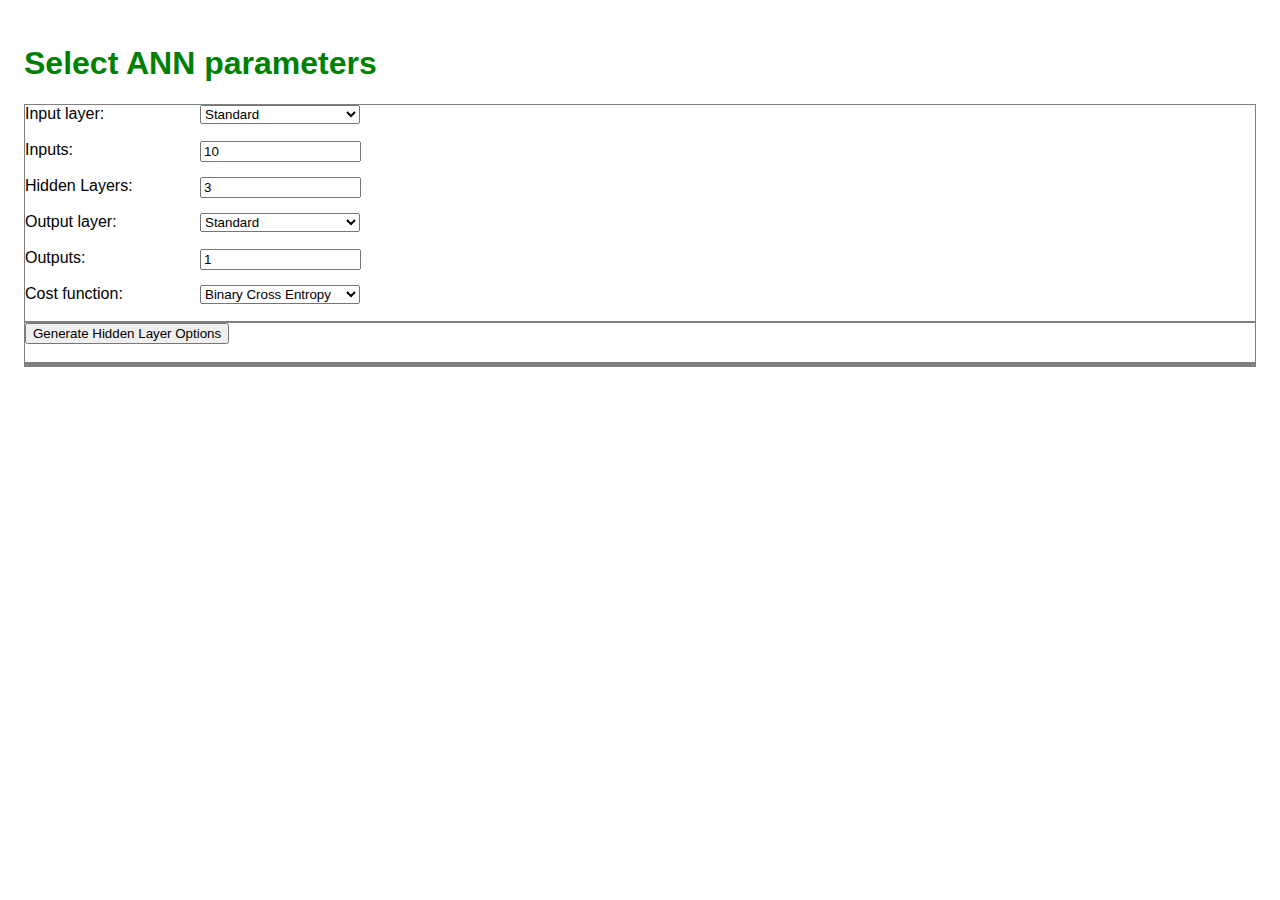
==== index.html @ 8b6ee1b7 "a" ====
<!DOCTYPE html>
<html>
<head>
  <link href="./resources/css/index.css" type="text/css" rel="stylesheet">
  <script src="resources/js/script1.js">
  gen_top_inputs();
  </script>
  <title>
    ANN
  </title>
</head>

<body onload="gen_top_inputs()">

  <h1>Select ANN parameters</h1>

  <div id = first_inputs></div>

  <div id = hidden_layer_options></div>

  <div id = hidden_layer_selection></div>

  <div id = hidden_layer_inputs>

  </div>

</body>
</html>
---- resources/css/index.css ----
* {
  font-family: Helvetica, Arial, sans-serif;
}

body {
  padding: 1em;
}

h1 {
  color: Green;
}

#first_inputs {
  border:1px solid grey;
}

#hidden_layer_options {
  border:1px solid grey;
}

#hidden_layer_selection {
  border:1px solid grey;
}

#hidden_layer_inputs {
  border:1px solid grey;
}

p, li {
  font-size: 18px;
}


a {
  text-decoration: none;
}

select {
  position: absolute;
  left: 0;
  width: 12em;
  margin-left: 15em;
}

input {
  position: absolute;
  left: 0;
  width: 11.5em;
  margin-left: 15em;
}
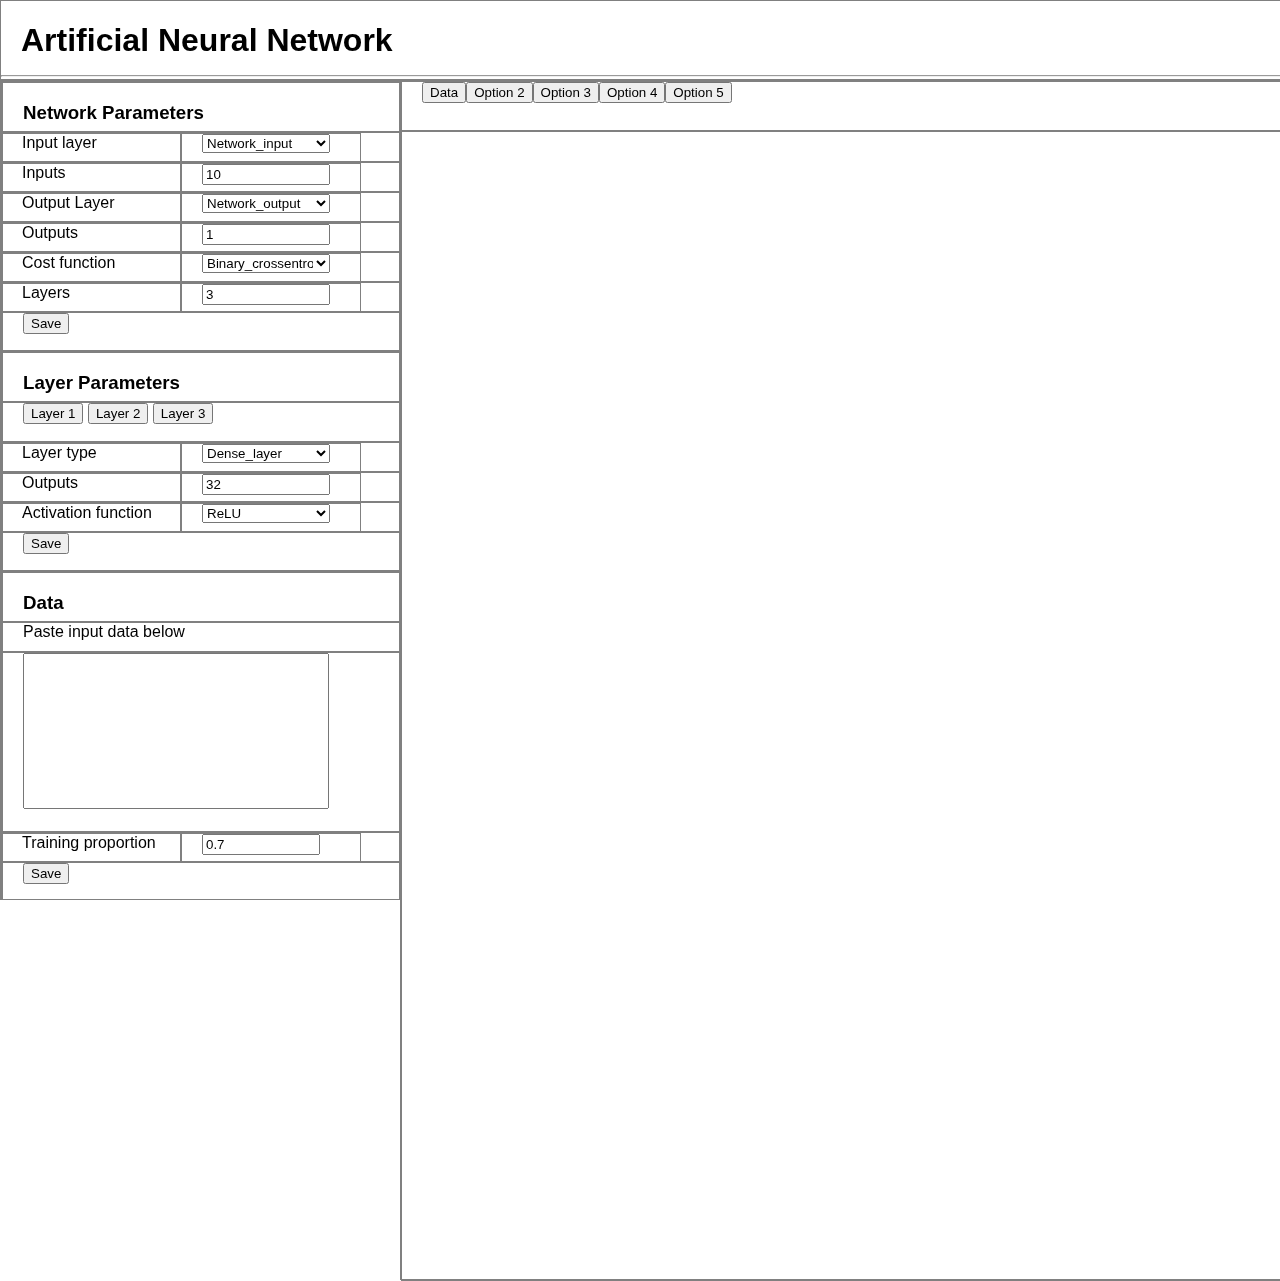
==== commit b56f5b6d: "a" ====
--- a/index.html
+++ b/index.html
@@ -1,28 +1,12 @@
 <!DOCTYPE html>
 <html>
-<head>
-  <link href="./resources/css/index.css" type="text/css" rel="stylesheet">
-  <script src="resources/js/script1.js">
-  gen_top_inputs();
-  </script>
-  <title>
-    ANN
-  </title>
-</head>
+  <head>
+    <title>Artifiical Neural Network</title>
+    <script src="resources/js/struct_tools.js"></script>
+    <script src="resources/js/struct.js"></script>
+    <link href="./resources/css/format.css" type="text/css" rel="stylesheet">
+  </head>
+  <body>
 
-<body onload="gen_top_inputs()">
-
-  <h1>Select ANN parameters</h1>
-
-  <div id = first_inputs></div>
-
-  <div id = hidden_layer_options></div>
-
-  <div id = hidden_layer_selection></div>
-
-  <div id = hidden_layer_inputs>
-
-  </div>
-
-</body>
+  </body>
 </html>
--- a/resources/css/format.css
+++ b/resources/css/format.css
@@ -0,0 +1,12 @@
+div {
+  box-sizing: border-box;
+  border:1px solid grey;
+  font-family: sans-serif;
+  text-indent: 20px;
+
+}
+
+#div1 {
+  border:1px solid grey;
+  background-color: lightblue;
+}
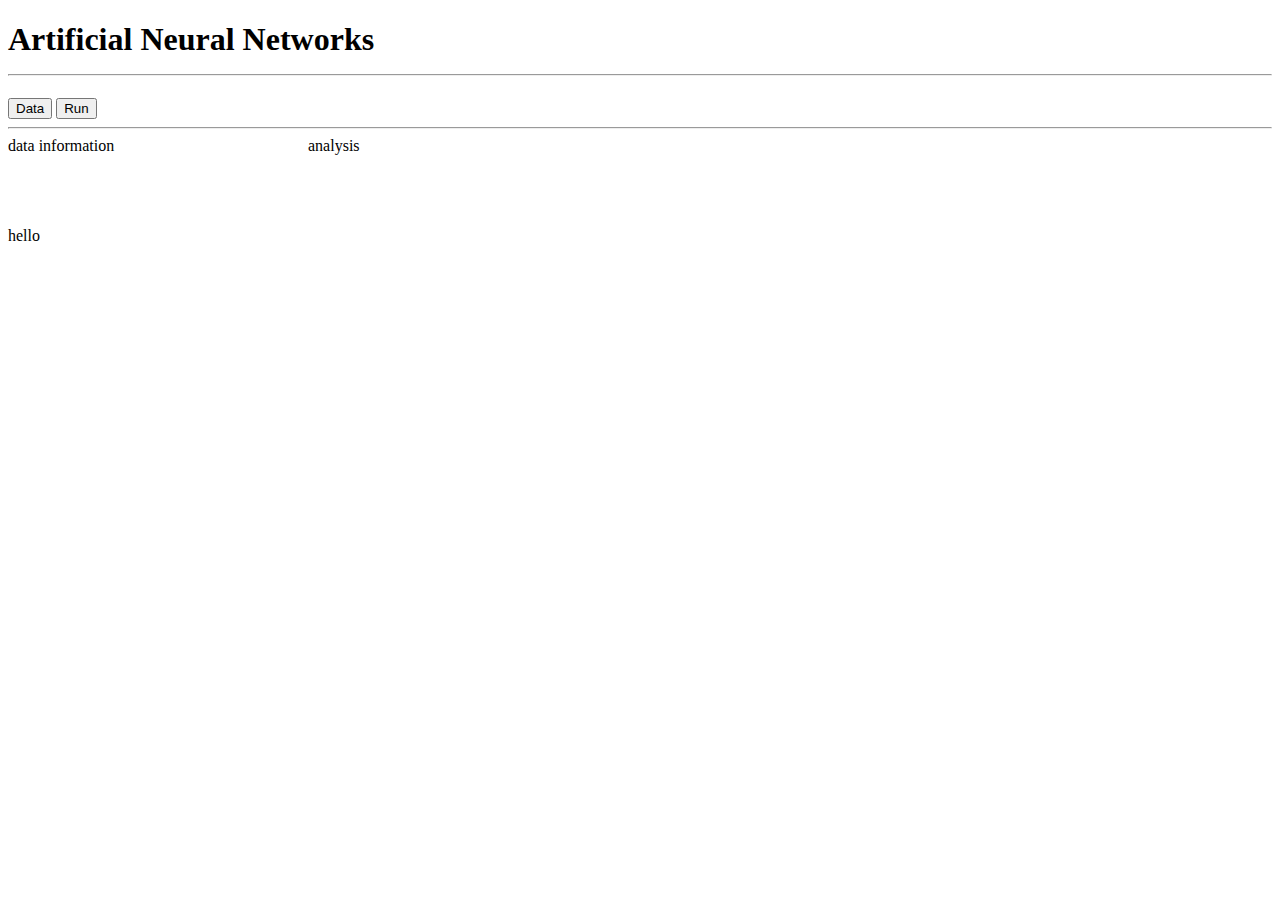
==== commit 46a0c8ff: "a" ====
--- a/index.html
+++ b/index.html
@@ -1,12 +1,29 @@
 <!DOCTYPE html>
 <html>
   <head>
+    <meta name="viewport" content="width=device-width, initial-scale=1">
     <title>Artifiical Neural Network</title>
-    <script src="resources/js/struct_tools.js"></script>
-    <script src="resources/js/struct.js"></script>
     <link href="./resources/css/format.css" type="text/css" rel="stylesheet">
   </head>
   <body>
 
+    <div>
+      <h1>Artificial Neural Networks<hr></h1>
+    </div>
+
+    <div>
+      <button type="button">Data</button>
+      <button type="button">Run</button>
+      <hr>
+    </div>
+
+    <div style = "float: left; width: 300px; max-width: 300px;">
+      data information<br><br><br><br><br>hello
+    </div>
+
+    <div style = "float: left; max-width: 300px;">
+      analysis
+    </div>
+
   </body>
 </html>
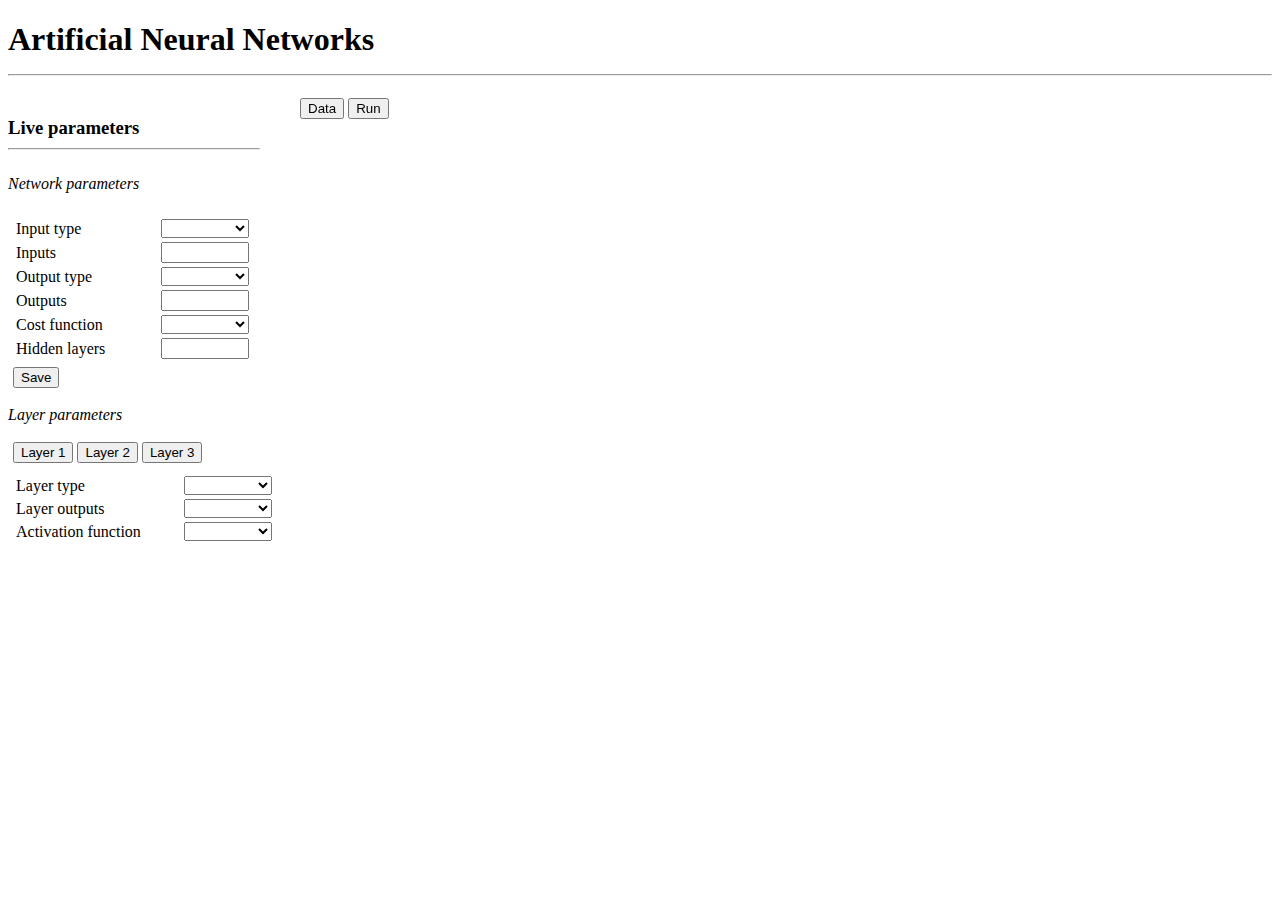
==== commit 8d8b7c56: "a" ====
--- a/index.html
+++ b/index.html
@@ -12,17 +12,68 @@
     </div>
 
     <div>
+
+    </div>
+
+    <div style = "float: left; width: 300px;">
+      <h3>Live parameters<hr style = "float: left; width: 250px;"></h3>
+      <br><i>Network parameters<br><br></i>
+
+      <table style="width:300px; padding:5px">
+        <tr>
+          <td>Input type</td>
+          <td><select style = "width: 88px;"></td>
+        </tr>
+        <tr>
+          <td>Inputs</td>
+          <td><input style = "width: 80px;"></td>
+        </tr>
+        <tr>
+          <td>Output type</td>
+          <td><select style = "width: 88px;"></td>
+        </tr>
+        <tr>
+          <td>Outputs</td>
+          <td><input style = "width: 80px;"></td>
+        </tr>
+        <tr>
+          <td>Cost function</td>
+          <td><select style = "width: 88px;"></td>
+        </tr>
+        <tr>
+          <td>Hidden layers</td>
+          <td><input style = "width: 80px;"></td>
+        </tr>
+      </table>
+      <div style="width:100%; margin-left: 5px">
+        <button type="button">Save</button>
+      </div>
+      <br><i>Layer parameters<br><br></i>
+      <div style="width:100%; margin-left: 5px; margin-bottom: 5px">
+        <button type="button">Layer 1</button>
+        <button type="button">Layer 2</button>
+        <button type="button">Layer 3</button>
+      </div>
+
+      <table style="width:300px; padding:5px">
+        <tr>
+          <td>Layer type</td>
+          <td><select style = "width: 88px;"></td>
+        </tr>
+        <tr>
+          <td>Layer outputs</td>
+          <td><select style = "width: 88px;"></td>
+        </tr>
+        <tr>
+          <td>Activation function</td>
+          <td><select style = "width: 88px;"></td>
+        </tr>
+      </table>
+    </div>
+
+    <div style = "position: fixed; left: 300px; width: 100%">
       <button type="button">Data</button>
       <button type="button">Run</button>
-      <hr>
-    </div>
-
-    <div style = "float: left; width: 300px; max-width: 300px;">
-      data information<br><br><br><br><br>hello
-    </div>
-
-    <div style = "float: left; max-width: 300px;">
-      analysis
     </div>
 
   </body>
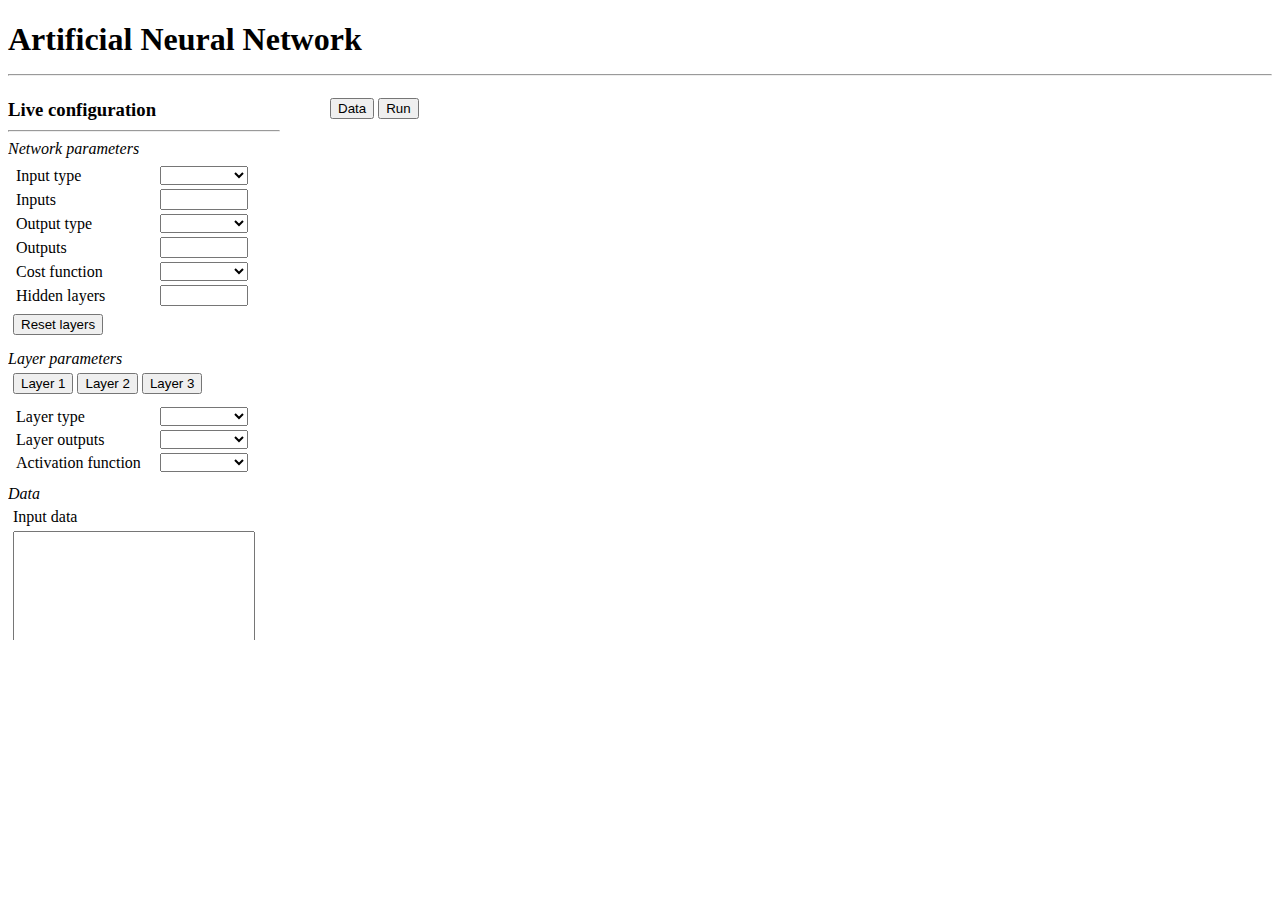
==== commit 7f33a6b8: "a" ====
--- a/index.html
+++ b/index.html
@@ -6,20 +6,23 @@
     <link href="./resources/css/format.css" type="text/css" rel="stylesheet">
   </head>
   <body>
-
     <div>
-      <h1>Artificial Neural Networks<hr></h1>
+      <h1>Artificial Neural Network<hr></h1>
     </div>
-
-    <div>
-
+    <div style = "position: absolute; top: 80px; float: left; width: 300px;">
+      <h3>Live configuration<hr style = "float: left; width: 270px;"></h3>
     </div>
-
-    <div style = "float: left; width: 300px;">
-      <h3>Live parameters<hr style = "float: left; width: 250px;"></h3>
-      <br><i>Network parameters<br><br></i>
-
+    <div style = "position: absolute; left: 330px;">
+      <button type="button">Data</button>
+      <button type="button">Run</button>
+    </div>
+    <div style = "position: absolute; float: left; top: 140px; width: 300px; height:500px; overflow-y: scroll; overflow-x: hidden;">
+      <div style = "margin-bottom: 0px;">
+        <i>Network parameters</i>
+      </div>
       <table style="width:300px; padding:5px">
+        <col style="width:50%">
+        <col style="width:50%">
         <tr>
           <td>Input type</td>
           <td><select style = "width: 88px;"></td>
@@ -46,16 +49,19 @@
         </tr>
       </table>
       <div style="width:100%; margin-left: 5px">
-        <button type="button">Save</button>
+        <button type="button">Reset layers</button>
       </div>
-      <br><i>Layer parameters<br><br></i>
+      <div style="margin-bottom: 5px; margin-top: 15px;">
+        <i>Layer parameters</i>
+      </div>
       <div style="width:100%; margin-left: 5px; margin-bottom: 5px">
         <button type="button">Layer 1</button>
         <button type="button">Layer 2</button>
         <button type="button">Layer 3</button>
       </div>
-
       <table style="width:300px; padding:5px">
+        <col style="width:50%">
+        <col style="width:50%">
         <tr>
           <td>Layer type</td>
           <td><select style = "width: 88px;"></td>
@@ -69,11 +75,35 @@
           <td><select style = "width: 88px;"></td>
         </tr>
       </table>
-    </div>
-
-    <div style = "position: fixed; left: 300px; width: 100%">
-      <button type="button">Data</button>
-      <button type="button">Run</button>
+      <div style="margin-bottom: 5px; margin-top: 5px;">
+        <i>Data</i>
+      </div>
+      <div style="margin-left: 5px; margin-bottom: 5px;">
+        Input data
+      </div>
+      <textarea rows = 10 style="width:230px; margin-left:5px; padding:5px; resize: none;">
+      </textarea>
+      <div style="margin-bottom: 5px; margin-top: 5px;">
+        <i>Training parameters</i>
+      </div>
+      <table style="width:300px; padding:5px">
+        <col style="width:50%">
+        <col style="width:50%">
+        <tr>
+          <td>Training proportion</td>
+          <td><input style = "width: 80px;"></td>
+        </tr>
+        <tr>
+          <td>Epochs</td>
+          <td><input style = "width: 80px;"></td>
+        </tr>
+        <tr>
+          <td>Learning rate</td>
+          <td><input style = "width: 80px;"></td>
+        </tr>
+      </table>
+      <hr style = "float: left; width: 250px;">
+      <button type="button" style = "margin-left: 55px">SET PARAMETERS</button>
     </div>
 
   </body>
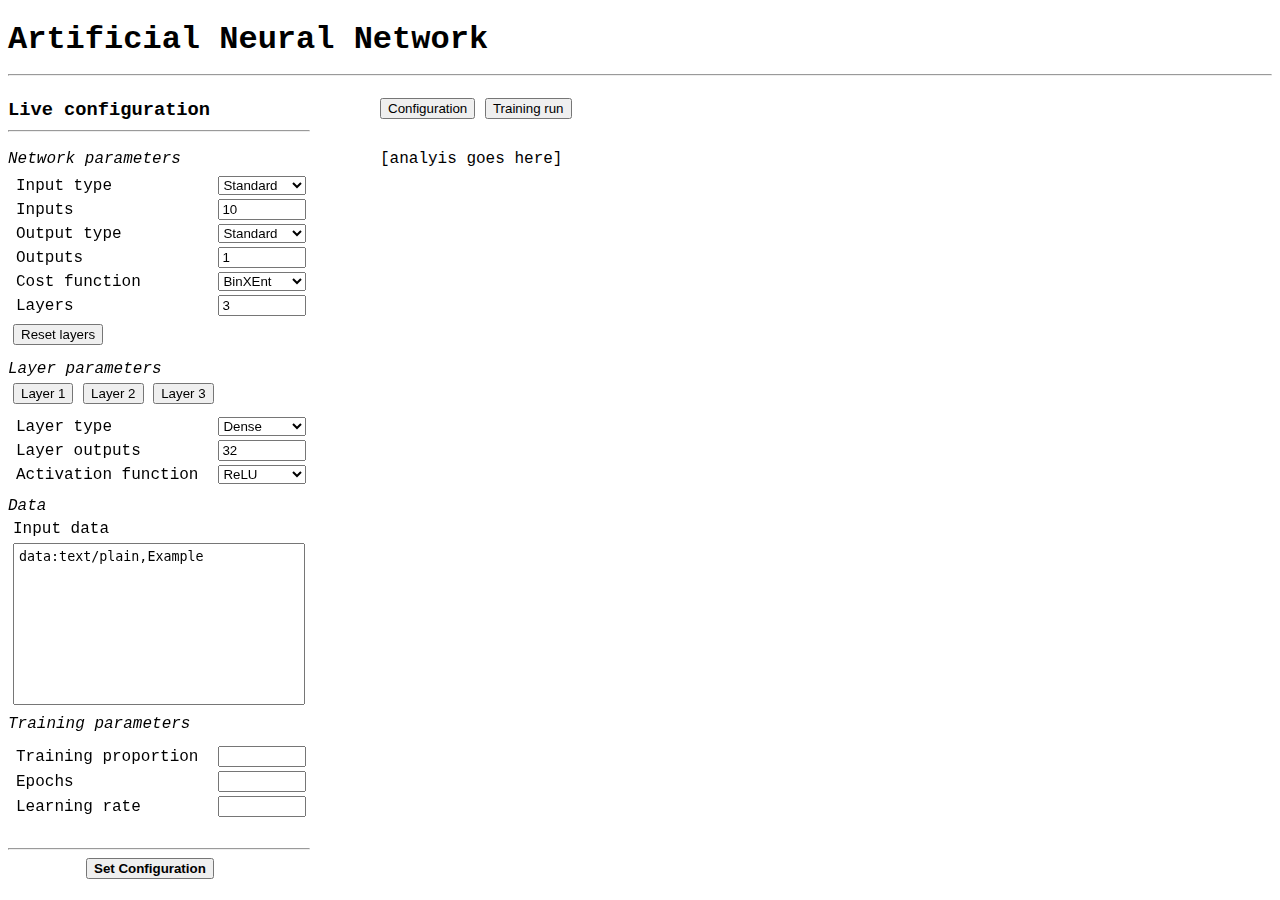
==== commit 3c7a2b70: "a" ====
--- a/index.html
+++ b/index.html
@@ -3,49 +3,46 @@
   <head>
     <meta name="viewport" content="width=device-width, initial-scale=1">
     <title>Artifiical Neural Network</title>
+    <script src="./resources/js/script.js" type="text/javascript"></script>
     <link href="./resources/css/format.css" type="text/css" rel="stylesheet">
   </head>
   <body>
     <div>
       <h1>Artificial Neural Network<hr></h1>
     </div>
-    <div style = "position: absolute; top: 80px; float: left; width: 300px;">
-      <h3>Live configuration<hr style = "float: left; width: 270px;"></h3>
+    <div style = "position: absolute; top: 80px; float: left; width: 350px;">
+      <h3>Live configuration<hr style = "float: left; width: 300px;"></h3>
     </div>
-    <div style = "position: absolute; left: 330px;">
-      <button type="button">Data</button>
-      <button type="button">Run</button>
-    </div>
-    <div style = "position: absolute; float: left; top: 140px; width: 300px; height:500px; overflow-y: scroll; overflow-x: hidden;">
+    <div id = "left_scroll">
       <div style = "margin-bottom: 0px;">
         <i>Network parameters</i>
       </div>
-      <table style="width:300px; padding:5px">
-        <col style="width:50%">
-        <col style="width:50%">
+      <table style="width:350px; padding:5px">
+        <col style="width:60%">
+        <col style="width:40%">
         <tr>
           <td>Input type</td>
-          <td><select style = "width: 88px;"></td>
+          <td><select id = 'input_type' style = "width: 88px;"></select></td>
         </tr>
         <tr>
           <td>Inputs</td>
-          <td><input style = "width: 80px;"></td>
+          <td><input id = 'inputs' style = "width: 80px;"></input></td>
         </tr>
         <tr>
           <td>Output type</td>
-          <td><select style = "width: 88px;"></td>
+          <td><select id = 'output_type' style = "width: 88px;"></td>
         </tr>
         <tr>
           <td>Outputs</td>
-          <td><input style = "width: 80px;"></td>
+          <td><input id = 'outputs' style = "width: 80px;"></input></td>
         </tr>
         <tr>
           <td>Cost function</td>
-          <td><select style = "width: 88px;"></td>
+          <td><select id = 'cost_function' style = "width: 88px;"></td>
         </tr>
         <tr>
-          <td>Hidden layers</td>
-          <td><input style = "width: 80px;"></td>
+          <td>Layers</td>
+          <td><input id = 'layers' style = "width: 80px;"></input></td>
         </tr>
       </table>
       <div style="width:100%; margin-left: 5px">
@@ -59,20 +56,20 @@
         <button type="button">Layer 2</button>
         <button type="button">Layer 3</button>
       </div>
-      <table style="width:300px; padding:5px">
-        <col style="width:50%">
-        <col style="width:50%">
+      <table style="width:350px; padding:5px">
+        <col style="width:60%">
+        <col style="width:40%">
         <tr>
           <td>Layer type</td>
-          <td><select style = "width: 88px;"></td>
+          <td><select id = 'layer_type' style = "width: 88px;"></td>
         </tr>
         <tr>
           <td>Layer outputs</td>
-          <td><select style = "width: 88px;"></td>
+          <td><input id = 'layer_outputs' style = "width: 80px;"></td>
         </tr>
         <tr>
           <td>Activation function</td>
-          <td><select style = "width: 88px;"></td>
+          <td><select id = 'layer_activation_function' style = "width: 88px;"></td>
         </tr>
       </table>
       <div style="margin-bottom: 5px; margin-top: 5px;">
@@ -81,30 +78,38 @@
       <div style="margin-left: 5px; margin-bottom: 5px;">
         Input data
       </div>
-      <textarea rows = 10 style="width:230px; margin-left:5px; padding:5px; resize: none;">
+      <textarea id = 'input_data' rows = 10 style="width:280px; margin-left:5px; padding:5px; resize: none;">
       </textarea>
       <div style="margin-bottom: 5px; margin-top: 5px;">
         <i>Training parameters</i>
       </div>
-      <table style="width:300px; padding:5px">
-        <col style="width:50%">
-        <col style="width:50%">
+      <table style="width:350px; padding:5px">
+        <col style="width:60%">
+        <col style="width:40%">
         <tr>
           <td>Training proportion</td>
-          <td><input style = "width: 80px;"></td>
+          <td><input style = "width: 80px;"></input></td>
         </tr>
         <tr>
           <td>Epochs</td>
-          <td><input style = "width: 80px;"></td>
+          <td><input style = "width: 80px;"></input></td>
         </tr>
         <tr>
           <td>Learning rate</td>
           <td><input style = "width: 80px;"></td>
         </tr>
       </table>
-      <hr style = "float: left; width: 250px;">
-      <button type="button" style = "margin-left: 55px">SET PARAMETERS</button>
     </div>
-
+    <div id = "left_scroll_button">
+      <hr style = "float: left; width: 300px;">
+      <button type="button" style = "margin-left: 78px"><b>Set Configuration</b></button>
+    </div>
+    <div style = "position: absolute; left: 380px;">
+      <button type="button">Configuration</button>
+      <button type="button">Training run</button>
+    </div>
+    <div id = "analysis_box">
+      [analyis goes here]
+    </div>
   </body>
 </html>
--- a/resources/css/format.css
+++ b/resources/css/format.css
@@ -0,0 +1,28 @@
+
+body {
+  font-family: Courier;
+}
+
+#left_scroll {
+  position: fixed;
+  float: left;
+  top: 150px;
+  height: -webkit-calc(100% - 150px - 50px);
+  width: 350px;
+  overflow-y: scroll;
+  overflow-x: hidden;
+}
+
+#left_scroll_button {
+  position: fixed;
+  float: left;
+  top: -webkit-calc(100% - 60px);
+  height: 50px;
+  width: 350px;
+}
+
+#analysis_box {
+  position: absolute;
+  left: 380px;
+  top: 150px;
+}
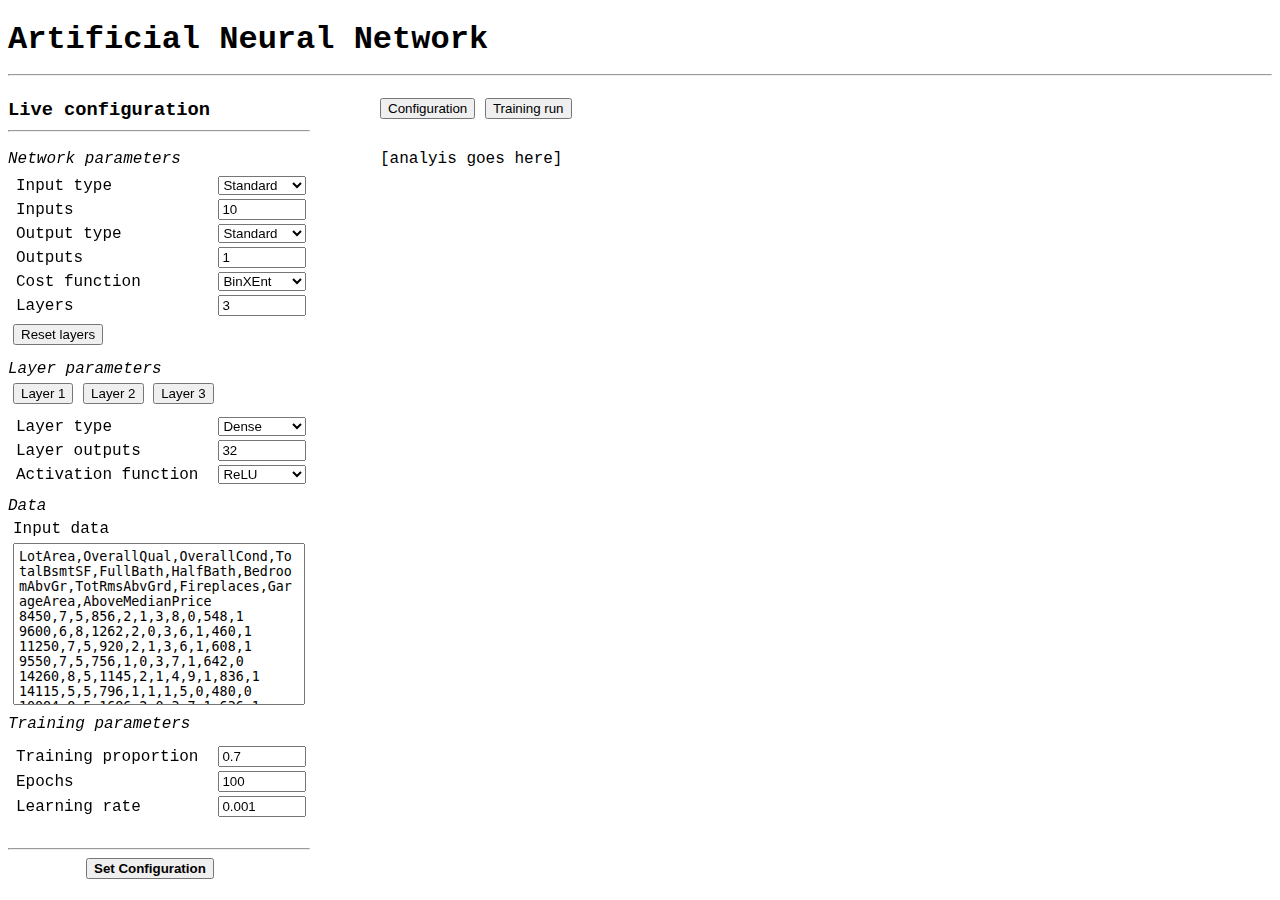
==== commit fadce1a3: "a" ====
--- a/index.html
+++ b/index.html
@@ -3,6 +3,7 @@
   <head>
     <meta name="viewport" content="width=device-width, initial-scale=1">
     <title>Artifiical Neural Network</title>
+    <script src="./resources/js/housepricedata.js" type="text/javascript"></script>
     <script src="./resources/js/script.js" type="text/javascript"></script>
     <link href="./resources/css/format.css" type="text/css" rel="stylesheet">
   </head>
@@ -88,15 +89,15 @@
         <col style="width:40%">
         <tr>
           <td>Training proportion</td>
-          <td><input style = "width: 80px;"></input></td>
+          <td><input id = "training_proportion" style = "width: 80px;"></input></td>
         </tr>
         <tr>
           <td>Epochs</td>
-          <td><input style = "width: 80px;"></input></td>
+          <td><input id = "epochs" style = "width: 80px;"></input></td>
         </tr>
         <tr>
           <td>Learning rate</td>
-          <td><input style = "width: 80px;"></td>
+          <td><input id = "learning_rate" style = "width: 80px;"></td>
         </tr>
       </table>
     </div>
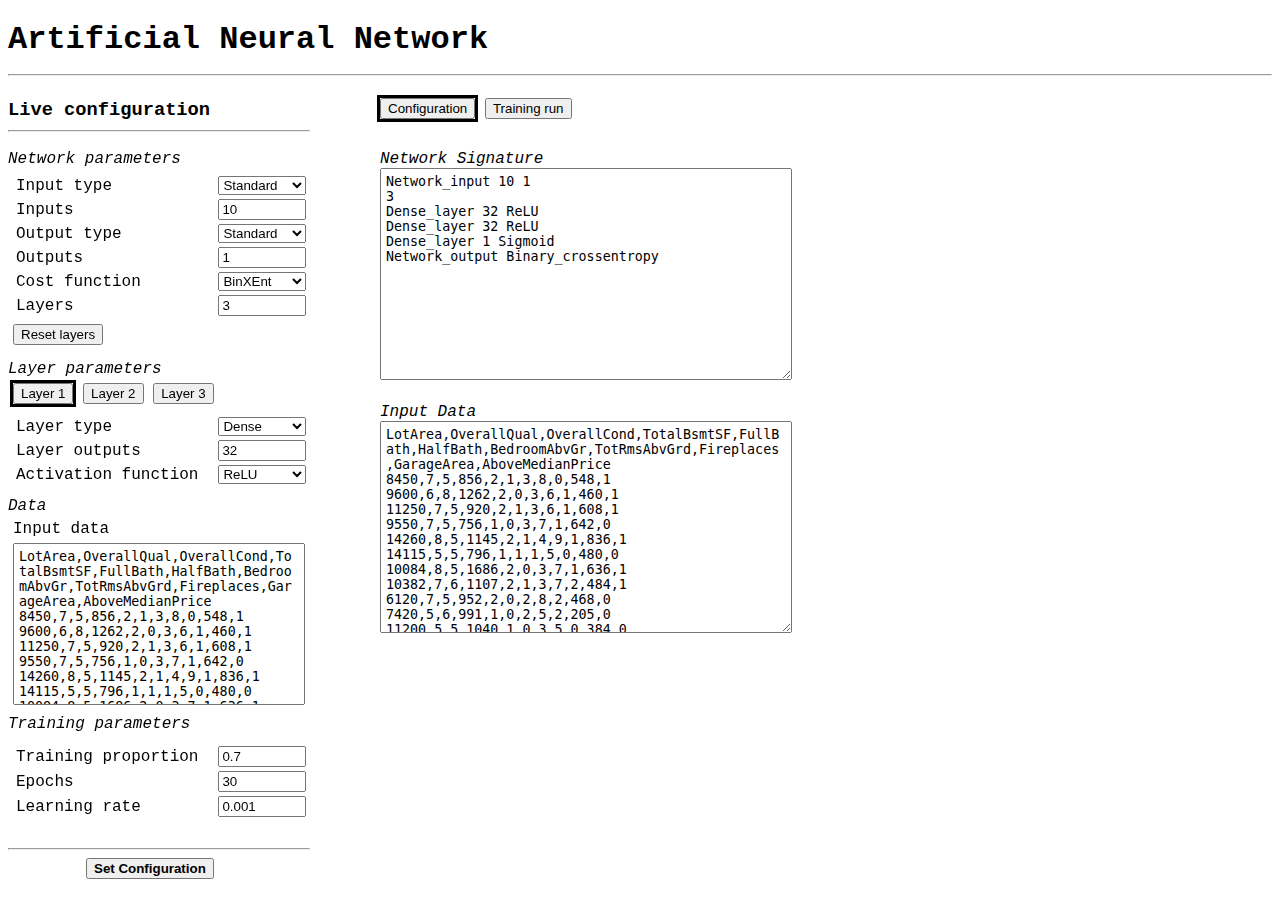
==== commit 2b8cade1: "a" ====
--- a/index.html
+++ b/index.html
@@ -53,24 +53,36 @@
         <i>Layer parameters</i>
       </div>
       <div style="width:100%; margin-left: 5px; margin-bottom: 5px">
-        <button type="button">Layer 1</button>
-        <button type="button">Layer 2</button>
-        <button type="button">Layer 3</button>
+        <button id ="layer_selector_0" onclick="click_layer_button(this)" type="button">Layer 1</button>
+        <button id ="layer_selector_1" onclick="click_layer_button(this)" type="button">Layer 2</button>
+        <button id ="layer_selector_2" onclick="click_layer_button(this)" type="button">Layer 3</button>
       </div>
       <table style="width:350px; padding:5px">
         <col style="width:60%">
         <col style="width:40%">
         <tr>
           <td>Layer type</td>
-          <td><select id = 'layer_type' style = "width: 88px;"></td>
+          <td>
+            <select id = 'layer_type_0' style = "width: 88px; display: block;"></select>
+            <select id = 'layer_type_1' style = "width: 88px; display: none;"></select>
+            <select id = 'layer_type_2' style = "width: 88px; display: none;"></select>
+          </td>
         </tr>
         <tr>
           <td>Layer outputs</td>
-          <td><input id = 'layer_outputs' style = "width: 80px;"></td>
+          <td>
+            <input id = 'layer_outputs_0' style = "width: 80px; display: block;"></select>
+            <input id = 'layer_outputs_1' style = "width: 80px; display: none;"></select>
+            <input id = 'layer_outputs_2' style = "width: 80px; display: none;"></select>
+          </td>
         </tr>
         <tr>
           <td>Activation function</td>
-          <td><select id = 'layer_activation_function' style = "width: 88px;"></td>
+          <td>
+            <select id = 'layer_activation_function_0' style = "width: 88px; display: block;"></select>
+            <select id = 'layer_activation_function_1' style = "width: 88px; display: none;"></select>
+            <select id = 'layer_activation_function_2' style = "width: 88px; display: none;"></select>
+          </td>
         </tr>
       </table>
       <div style="margin-bottom: 5px; margin-top: 5px;">
@@ -106,11 +118,28 @@
       <button type="button" style = "margin-left: 78px"><b>Set Configuration</b></button>
     </div>
     <div style = "position: absolute; left: 380px;">
-      <button type="button">Configuration</button>
-      <button type="button">Training run</button>
+      <button id = "configuration_button" type="button" onclick="show_analysis_box(this, 'configuration_box')" style="outline: solid black")>Configuration</button>
+      <button id = "training_run_button" type="button" onclick="show_analysis_box(this, 'training_run_box')">Training run</button>
     </div>
-    <div id = "analysis_box">
-      [analyis goes here]
+
+    <div class = "analysis_box" id = "configuration_box">
+      <i>Network Signature</i>
+      <br>
+      <textarea id = "live_config_signature_textarea" style="padding: 5px; width: 400px; height: 200px;"> </textarea>
+      <br><br>
+      <i>Input Data</i>
+      <br>
+      <textarea id = "live_config_data_textarea" style="padding: 5px; width: 400px; height: 200px;"> </textarea>
+
     </div>
+
+    <div class = "analysis_box" id = "training_run_box" style ="display: none;">
+      [training run]
+    </div>
+
+    <div class = "analysis_box" id = "something_else_box" style ="display: none;">
+      [something else]
+    </div>
+
   </body>
 </html>
--- a/resources/css/format.css
+++ b/resources/css/format.css
@@ -21,7 +21,7 @@
   width: 350px;
 }
 
-#analysis_box {
+.analysis_box {
   position: absolute;
   left: 380px;
   top: 150px;
